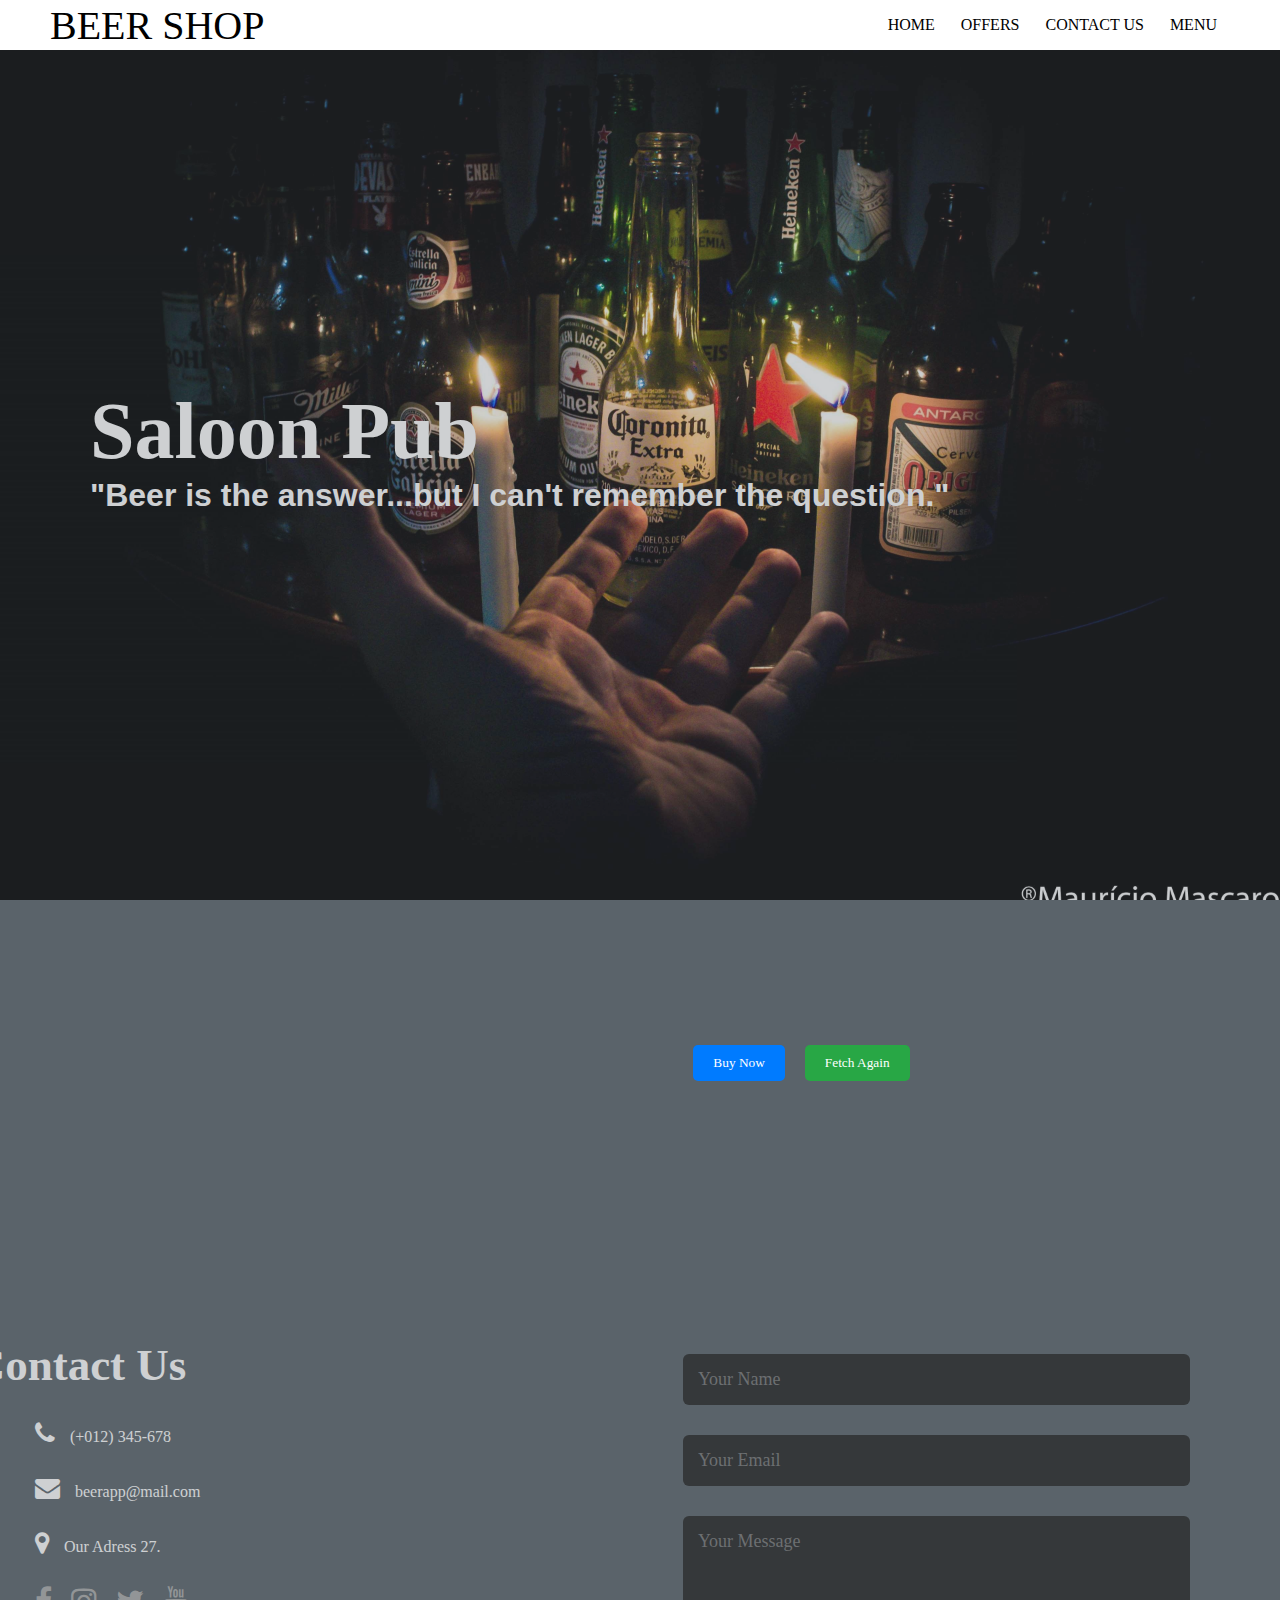
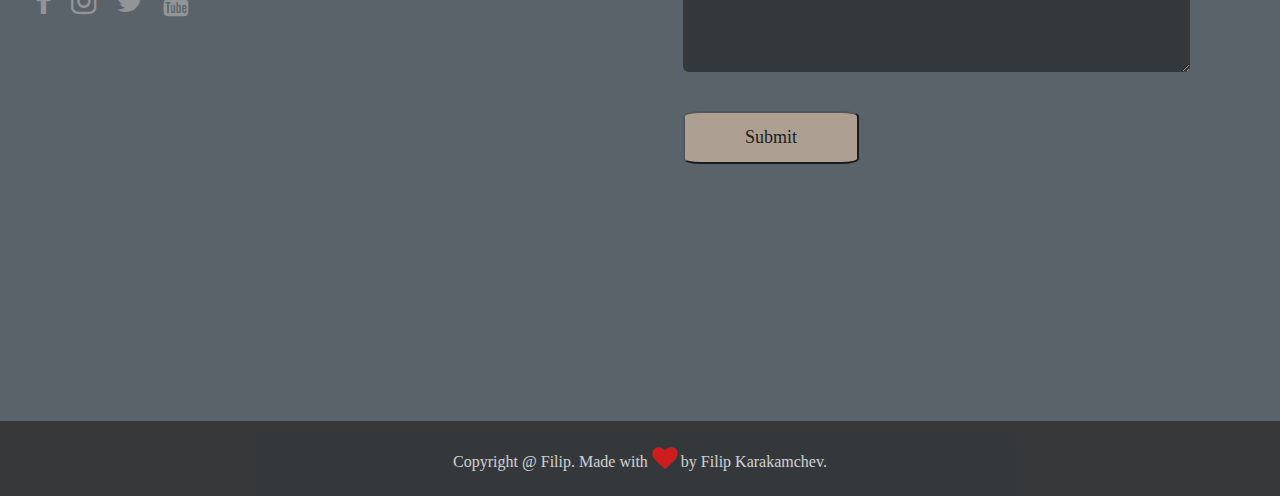
==== index.html @ 1d7de6d0 "beer app" ====
<!DOCTYPE html>
<html lang="en">
<head>
    <meta charset="UTF-8">
    <meta name="viewport" content="width=device-width, initial-scale=1.0">
    <link rel="stylesheet" href="https://cdnjs.cloudflare.com/ajax/libs/font-awesome/4.7.0/css/font-awesome.min.css">
    <link rel="stylesheet" href="src/style.css">
    <title>Beer Generator App</title>
</head>
<body>
    <div id="pre-header">
        <div class="logo">Beer Shop</div>
        <input type="checkbox" id="nav_check">
        <nav>
            <ul>
                <li> <a href="#header">Home</a> </li>
                <li> <a href="#wrapper">Offers</a> </li>
                <li> <a href="#footer">Contact Us</a> </li>
                <li> <a href="./menu.html">Menu</a> </li>
            </ul>
        </nav>
        <label for="nav_check" class="hamburger" hidden>
            <div></div>
            <div></div>
            <div></div>
            <div></div>
        </label>
    </div> 

    
    <!-- Header Section -->
    <div id="header">
        <div class="header container">
            <div class="header-text ">
                <h1>Saloon Pub</h1>
                <h3>"Beer is the answer...but I can't remember the question."</h3>
            </div>
        </div>
    </div>

   

    <!-- Random beer section -->
    <div id="wrapper">
     
        <div class="left-side"> </div>
    <!-- Right Side (Text Content) -->
        <div class="right-side">
           <div class="content-item" id="beer-name"></div>
            <div class="content-item" id="beer-desc"></div>
            <div class="content-item" id="beer-food-paring"></div>
            <div class="buttons">
                <button class="button buy-now" id="btn-buy">Buy Now</button>
                <button class="button fetch-again" id="btn-fetch-again">Fetch Again</button>
            </div>
        </div>
    </div>
    
    <!-- Pop Up loader -->
        <div class="loader" id="popup-loader">
            <img src="./src/img/404-tick.png" alt="tick">
            <h2>Good choice!</h2>
            <p>For more see the menu. Thanks!</p>
            <button type="button" id="close-popup">OK</button>
            
        </div>

        <div class="overlay"></div>

    
    
   

    <!-- Footer-->
    <div id="footer" >
        <div class="footer container">
            <div class="footer-row">
                <div class="contact-left ">
                    <h1 class="sub-title">Contact Us</h1>
                    <p><i class="fa fa-phone"></i>(+012) 345-678</p>
                    <p><i class="fa fa-envelope"></i>beerapp@mail.com</p>
                   <p><i class="fa fa-map-marker"></i>Our Adress 27.</p>
                   <div class="social-icons">
                    <a href="#" class="fa fa-facebook"></a>
                    <a href="#" class="fa fa-instagram"></a>
                    <a href="#" class="fa fa-twitter"></a>
                    <a href="#" class="fa fa-youtube"></a>
                   </div>
                </div>
                <div class="contact-right">
                    <form>
                        <input type="text" name="name" placeholder="Your Name">
                        <input type="email" name="email" placeholder="Your Email">
                         <textarea name="message"  rows="6" placeholder="Your Message"></textarea> 
                        <button type="submit" class="btn">Submit</button>
                    </form>

                </div>
            </div>
        </div>
        <div class="copyright hidden">
            <p>Copyright @ Filip. Made with <i class="fa fa-heart" style="font-size:25px;color:red"></i></i> by Filip Karakamchev.</p>
        </div>
    </div>   

    <script src="src/app.js"></script>
</body>
</html>
---- src/style.css ----
* {
    margin: 0;
    padding: 0;
    font-family: "futura md bt";
    text-decoration: none;
    list-style: none;
    box-sizing: border-box;
}
html{
    scroll-behavior: smooth;
}
body{
    background-color:#5A636A;
    color: white;
}
.overlay {
	display: none;
	position: fixed;
	bottom: 0;
	top: 0;
	left: 0;
	right: 0;
	width: 100%;
	height: 100%;
	z-index: -100000;
	background-color: rgba(0, 0, 0, 0.5);
}
.refresh-btn{
    display: none;
    background-color: transparent;
    border: none;
    padding: 0;
}
.container {
	min-height: 100vh;
	width: 100%;
	display: flex;
	align-items: center;
	justify-content: center;
    padding: 10px 5%;
}
.strong{
    font-weight:bold;
    font-size: 20px;
}
.strong-2{
    font-size: 15px;
}
.name{
    font-weight: bold;
    font-size: 20px;
}



/* Pre Header / Nav Bar */
#pre-header {
    background: #fff;
    width: 100%;
    height: 50px;
    display: flex;
    align-items: center;
    justify-content: space-between;
    padding: 0 50px;
    z-index: 1000;
    position: fixed;
}
#pre-header .logo {
    font-size: 40px;
    text-transform: uppercase;
    color: black;
    font-family: 'Dancing Script';
}
#pre-header nav ul {
    display: flex;
   
}
#pre-header nav ul li a {
    display: inline-block;
    color: #000; 
    padding: 5px 0;
    margin: 0 10px;
    border: 3px solid transparent;
    text-transform: uppercase;
    transition: 0.2s;
   
}
#pre-header nav ul li a:hover,
#pre-header nav ul li a:visited
 {
    border-bottom-color: black;
}
.hamburger {
    cursor: pointer;
    display: none;
}
.hamburger div {
    width: 30px;
    height: 3px;
    margin: 5px 0;
    background: #000;
}
#nav_check{
    display: none;
}


/* Header */
#header {
    background-image: url(./img/bg-3.jpg); 
    opacity: 0.7;
	background-size: cover;
	background-position: top center;
    z-index: -1;
}
#header .header {
	max-width: 1200px;
	margin: 0 auto;
	padding: 0 50px;
	justify-content: flex-start;
}
#header .header-text{
    text-align: center;
}
#header .header h3{
    font-family: 'Oswald', sans-serif;
    font-size: 2rem;
    width:fit-content;
    position: relative;
    margin: 0;
}
 #header .header h1{
    font-family: 'Dancing Script', cursive; 
    font-size: 5rem;
    width:fit-content;
    position: relative;
    margin: 0;
    
} 

/* SECTION GENERATE RANDOM BEER */
/* Wrapper Styles */
#wrapper {
    display: flex;
    flex-direction: column;
    max-width: 800px; 
    margin: 0 auto;
    padding: 20px;
}
/* Left Side */
.left-side {
    margin-right: 10px;
    flex: 1;
    margin-bottom: 20px;
    display: flex;
    justify-content: center; 
    align-items: center; 
    max-width: 300px; 
    
}
/* Image API */
.beer-img-api{
     height:500px;
     width: 150px; 
     background-size: cover;
     background-position: center;
     margin-bottom: 20px;
}

/* Right Side */
.right-side {
    padding-left: 60px;
    flex: 2;
    margin-left: 20px;
    margin-top: 70px; 
    display: flex;
    flex-direction: column;
    
}
/* Buttons Container */
.buttons {
    margin-top: 20px;
    display: flex;
    justify-content: space-between; 
    align-items: center; 
}
/* Buttons Style */
.button {
    padding: 10px 20px;
    border: none;
    border-radius: 5px;
    color: white;
    cursor: pointer;
}
.buy-now {
    background-color: #007bff;
    margin-right: 10px;
}
.fetch-again {
    background-color: #28a745;
    margin-left: 10px;
}

/* LOADER  */
.loader{
    width: 400px;
    background:#fff;
    border-radius: 6px;
    position: absolute;
    top: 0 /*120%*/;
    left: 50%;
    transform:translate(-50%,-50%) scale(0.1);
    color: black;
    text-align: center;
    padding: 0 30px 30px;
    color: #333;
    visibility: hidden;
    transition: transform 0.4s, top 0.4s;

}
.open-popup{
    visibility: visible;
    top: 130%;
    transform:translate(-50%,-50%) scale(1);
    
}
.loader img{
    width: 100px;
    margin-top: -50px;
    border-radius: 50%;
    box-shadow: 0 2px 5px rgba(0, 0, 0, 0.2);
}
.loader h2{
    font-size: 38px;
    font-weight: 500;
    margin: 30px 0 10px;
}
.loader button{
    width: 100%;
    margin-top: 50px;
    padding: 10px 0;
    background: #6fd649;
    color: #fff;
    border: 0;
    outline: none;
    font-size: 18px;
    border-radius: 4px;
    cursor: pointer;
    box-shadow: 0 5px 5px rgba(0, 0, 0, 0.2);

}



/* Footer */
#footer {
    background-image: url(./img/bg-2.jpg);
    opacity: 0.7;
	background-size: cover;
	background-position: top center;
    
}
#footer .footer {
	max-width: 1200px;
	margin: 0 auto;
	padding: 0 50px;
	
}
.footer-row{
    display: flex;
    flex-direction: row;
}
.contact-left{
    margin-left: -5%;
    flex-basis: 35%;
}
.contact-right{
     margin-left: 40%;
}
.contact-left h1{
    font-family: 'Dancing Script', cursive;
    font-size: 45px; 
    margin-left: -30%;
}
.contact-left p{
    margin-top: 30px;
}
.contact-left p i{
    color: white;
    margin-right: 15px;
    font-size: 25px;
}
.social-icons{
    margin-top: 30px;
}
.social-icons a{
    text-decoration: none;
    font-size: 30px;
    margin-right: 15px;
    color: #ababab;
    display: inline-block;
    transition: transform 0.5s;
}
.social-icons a:hover{
    color: #ff004f;
    transform: translateY(-5px);
}
.btn{
    display: inline-block;
    background-color: #D1BAA4;
    border-radius: 10%;
}
.contact-right form{
    width: 100%;
}
form input, form textarea{
    width: 100%;
    border: 0;
    outline: none;
    background: #262626 ;
    padding: 15px;
    margin: 15px 0;
    column-rule-color: #fff;
    font-size: 18px;
    border-radius: 6px;
}
form .btn {
    padding: 14px 60px;
    font-size: 18px;
    margin-top: 20px;
    cursor: pointer;
}
.copyright{
    width: 100%;
    text-align: center;
    padding: 25px 0;
    background: #262626;
    font-weight: 300;
    margin-top: 20px;
}

/* menu */

.container-menu {
    max-width: 1200px;
    margin: 0 auto;
    padding: 20px;
    
  }
  .search-container {
    border-radius: 20px;
    padding: 10px;
    margin-top: 50px;
    margin-bottom: 20px;
 }
  .search-input {
    width: 100%;
    border: none;
    outline: none;
    font-size: 16px;
    padding: 10px;
    border-radius: 20px;
    
  }
  .category-title {
    margin-top: 0;
    padding-bottom: 10px;
    font-size: 30px;
  }
  .category-inputs {
    display: flex;
    margin-bottom: 20px;
    
    
  }
  .category-inputs button {
    flex: 1;
    padding: 8px;
    margin-right: 10px;
    font-size: 20px;
    
  }
  .options {
    margin-bottom: 20px;
    display: block;
  }
  .options select {
    width: 8%;
    padding: 8px;
    border-radius: 5px;
    font-size: 16px;
  }
 .item-container {
    display: flex;
    flex-wrap: wrap;
    justify-content: space-around;
    color: black;
  }
 .item {
    width: calc(30% - 20px);
    background-color: #f9f9f9;
    padding: 20px;
    margin: 10px;
    display: flex;
    flex-direction: column;
    align-items: center;
    text-align: left;
    height: 450px;
  }

  .beer-img-api-menu {
    width: 80px;
    height: 300px;
    object-fit: cover;
    margin-bottom: -3px;
    align-items: center;
  }

  .content-item {
    max-width: 300px;
    margin-bottom: -15px;
    padding: 5px;
    font-size: 15px;
    margin-top: 10px;
  }
/* setting display none for categories section */

#greater-container,
#less-container,
#before-container{
    display: none;
}






  /* MEDIAQUERYS */
  @media screen and (max-width: 768px) {
    .item {
      width: calc(40% - 20px);
    }
  }

  @media screen and (max-width: 480px) {
    .item {
      width: calc(80% - 20px);
    }
    option{
        width: 20%;
    }
  }






  @media screen and (max-width: 480px) {
    
    .search-input{
        width: 100%;
    }
    .category-inputs{
        flex-direction: column;
    }
    .options select{
        width: 30%;
    }
    .category-title{
        font-size: 20px;
    }
  }

/* Media Querys */
@media only screen and (max-width: 1024px) {
    #pre-header {
        padding: 0 30px;
    }
    /* header */
    #header h1,h3{
        margin-left: 5%;
    }
    /* footer */
    #footer{
        margin-top: 0%;
    }
    .contact-left{
        margin-left: 5%;
        flex-basis: 50%;
        
    }
    .contact-left p{
        margin-left: -5%;
    }
    
}

/* For Tablets */
@media only screen and (max-width: 820px) {
    /* hamburger menu and pre-header */
    .hamburger {
        display: block;
    }
    #pre-header nav {
        position: absolute;
        width: 100%;
        left: -100%;
        top: 50px;
        width: 100%;
        background: #fff;
        padding: 30px;
        transition: 0.3s;
    }
    #pre-header #nav_check:checked ~ nav {
        left: 0;
    }
    #pre-header nav ul {
        display: block;
    }
    #pre-header nav ul li a {
        margin: 5px 0;
    }
      /* header */
      #header .header-text{
        margin-left: -20px;
        margin-top: 80px;
    }
    #header .header h1{
        font-size: 4rem;
    }
    #header .header h3{
        font-size: 25 px;
    }
    /* footer */
    .footer-row{
        flex-direction: column;
      }
      .contact-left{
        margin-bottom: 5%;
      }
      .contact-left h1{
       margin-left: -5%;
       margin-top: 5%;
      }
      .contact-left p{
        margin-left: 5%;
      }
      .social-icons{
        margin-left: 5%;
      }
      form{
        margin-left:-50%;
      }
      
}
@media only screen and (max-width: 600px) {
    .cart-container {
        width: 100%;
    }
}

/* Media for mobile */
@media screen and (max-width: 480px){
    /* header */
    #header .header h3{
        font-size: 25px;
    }

     /* Footer */
    .contact-left h1{
        margin-left: -6%;
    }
    form input, form textarea{
        width: 160%;
    }
    /* RANDOM BEER */
    .right-side{
        justify-content: flex-start;
        margin-left: -40px;
    }
    .beer-img-api{
        height: 70%;
        margin-left: 30px;
    }
    .open-popup{
        top: 150%;
        width: 90%;
    }
      

}
/* Media Queries for smaller screens */
@media screen and (min-width: 768px) {
    #wrapper {
        flex-direction: row; 
    }

    .left-side {
        order: 1; 
        flex: 1;
        display: flex;
        justify-content: flex-end; 
    }

    .right-side {
        order: 2; 
        margin-top: 90px; 
        margin-left: 200px; 
        align-items: flex-start;/
    }
}
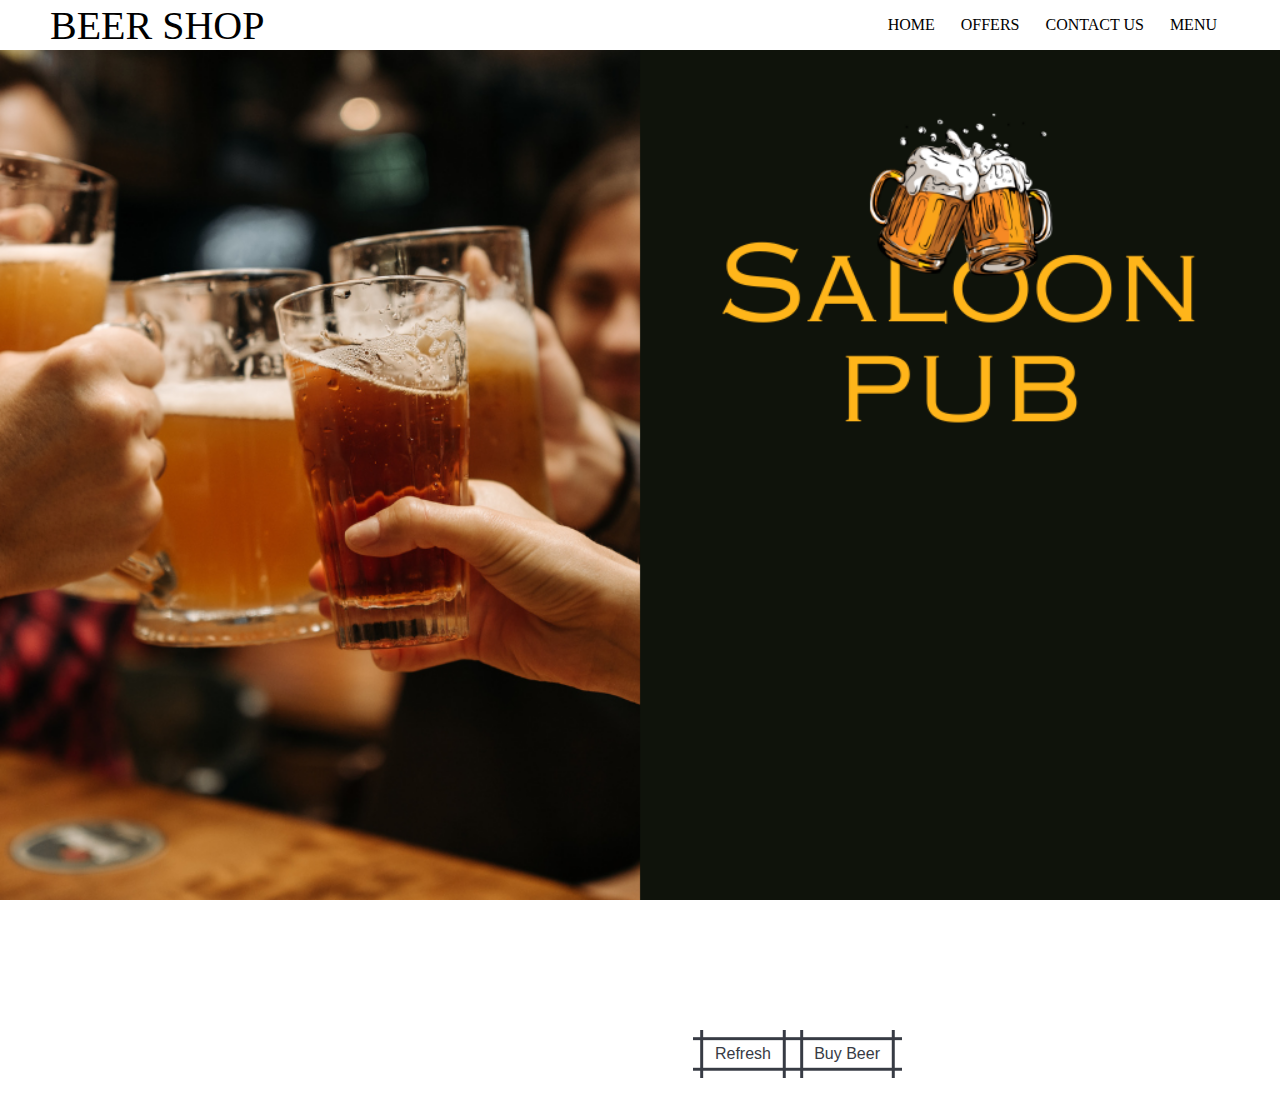
==== commit 79e1ae47: "full apl" ====
--- a/index.html
+++ b/index.html
@@ -4,10 +4,12 @@
     <meta charset="UTF-8">
     <meta name="viewport" content="width=device-width, initial-scale=1.0">
     <link rel="stylesheet" href="https://cdnjs.cloudflare.com/ajax/libs/font-awesome/4.7.0/css/font-awesome.min.css">
-    <link rel="stylesheet" href="src/style.css">
-    <title>Beer Generator App</title>
+   
+    <link rel="stylesheet" href="src/index/style.css">
+    <title>Saloon Pub | Home</title>
 </head>
 <body>
+    <!-- Pre-header section -->
     <div id="pre-header">
         <div class="logo">Beer Shop</div>
         <input type="checkbox" id="nav_check">
@@ -26,83 +28,40 @@
             <div></div>
         </label>
     </div> 
+    <!-- Background Image -->
+    <div id="header-home">
+        <div class="header-home container"> </div>
+    </div> 
 
-    
-    <!-- Header Section -->
-    <div id="header">
-        <div class="header container">
-            <div class="header-text ">
-                <h1>Saloon Pub</h1>
-                <h3>"Beer is the answer...but I can't remember the question."</h3>
+ <!-- Random beer section -->
+    <div id="wrapper">
+        
+        <div class="left-side">
+        <!-- <img src="./src/img/beer.png" alt="beer-img" class="beer-img-api"> -->
+        </div>
+        <!-- Right Side (Text Content) -->
+        <div class="right-side">
+            <div class="content-item" id="beer-name"></div>
+            <div class="content-item" id="beer-desc"><span class="item-name"></div>
+            <div class="content-item" id="beer-food-paring"></div>
+         <!-- buttons -->
+            <div class="buttons">
+                <button class=" button button-89 " role="button" id="btn-fetch-again">Refresh</button>
+                <button  class=" button button-89 " role="button" id="btn-buy">Buy Beer</button>
             </div>
-        </div>
+     </div>
     </div>
 
-   
+<!-- Pop Up loader -->
+    <div class="loader" id="popup-loader">
+        <img src="src/img/404-tick.png" alt="tick"> 
+        <h2>Good choice!</h2>
+        <p>For more see the menu. Thanks!</p>
+        <button type="button" id="close-popup">OK</button>
+    </div>
 
-    <!-- Random beer section -->
-    <div id="wrapper">
-     
-        <div class="left-side"> </div>
-    <!-- Right Side (Text Content) -->
-        <div class="right-side">
-           <div class="content-item" id="beer-name"></div>
-            <div class="content-item" id="beer-desc"></div>
-            <div class="content-item" id="beer-food-paring"></div>
-            <div class="buttons">
-                <button class="button buy-now" id="btn-buy">Buy Now</button>
-                <button class="button fetch-again" id="btn-fetch-again">Fetch Again</button>
-            </div>
-        </div>
-    </div>
-    
-    <!-- Pop Up loader -->
-        <div class="loader" id="popup-loader">
-            <img src="./src/img/404-tick.png" alt="tick">
-            <h2>Good choice!</h2>
-            <p>For more see the menu. Thanks!</p>
-            <button type="button" id="close-popup">OK</button>
-            
-        </div>
+    <div class="overlay"></div>
 
-        <div class="overlay"></div>
-
-    
-    
-   
-
-    <!-- Footer-->
-    <div id="footer" >
-        <div class="footer container">
-            <div class="footer-row">
-                <div class="contact-left ">
-                    <h1 class="sub-title">Contact Us</h1>
-                    <p><i class="fa fa-phone"></i>(+012) 345-678</p>
-                    <p><i class="fa fa-envelope"></i>beerapp@mail.com</p>
-                   <p><i class="fa fa-map-marker"></i>Our Adress 27.</p>
-                   <div class="social-icons">
-                    <a href="#" class="fa fa-facebook"></a>
-                    <a href="#" class="fa fa-instagram"></a>
-                    <a href="#" class="fa fa-twitter"></a>
-                    <a href="#" class="fa fa-youtube"></a>
-                   </div>
-                </div>
-                <div class="contact-right">
-                    <form>
-                        <input type="text" name="name" placeholder="Your Name">
-                        <input type="email" name="email" placeholder="Your Email">
-                         <textarea name="message"  rows="6" placeholder="Your Message"></textarea> 
-                        <button type="submit" class="btn">Submit</button>
-                    </form>
-
-                </div>
-            </div>
-        </div>
-        <div class="copyright hidden">
-            <p>Copyright @ Filip. Made with <i class="fa fa-heart" style="font-size:25px;color:red"></i></i> by Filip Karakamchev.</p>
-        </div>
-    </div>   
-
-    <script src="src/app.js"></script>
+   <script src="/src/index/app.js"></script>
 </body>
 </html>--- a/src/index/style.css
+++ b/src/index/style.css
@@ -0,0 +1,392 @@
+*{
+    margin: 0;
+    padding: 0;
+    box-sizing: border-box;
+    text-decoration: none;
+    list-style: none;
+}
+html{
+    scroll-behavior: smooth;
+}
+.overlay {
+	display: none;
+	position: fixed;
+	bottom: 0;
+	top: 0;
+	left: 0;
+	right: 0;
+	width: 100%;
+	height: 100%;
+	z-index: -100000;
+	background-color: rgba(0, 0, 0, 0.5);
+}
+.strong{
+    font-weight:bold;
+    font-size: 20px;
+}
+.strong-2{
+    font-size: 15px;
+}
+.name{
+    font-weight: bold;
+    font-size: 20px;
+}
+.container {
+	min-height: 100vh;
+	width: 100%;
+	display: flex;
+	align-items: center;
+	justify-content: center;
+    padding: 10px 5%;
+}
+/* Pre Header / Nav Bar */
+#pre-header {
+    background: #fff;
+    width: 100%;
+    height: 50px;
+    display: flex;
+    align-items: center;
+    justify-content: space-between;
+    padding: 0 50px;
+    z-index: 1000;
+    position: fixed;
+    
+}
+#pre-header .logo {
+    font-size: 40px;
+    text-transform: uppercase;
+    color: black;
+    font-family: 'Dancing Script';
+}
+#pre-header nav ul {
+    display: flex;
+   
+}
+#pre-header nav ul li a {
+    display: inline-block;
+    color: #000; 
+    padding: 5px 0;
+    margin: 0 10px;
+    border: 3px solid transparent;
+    text-transform: uppercase;
+    transition: 0.2s;
+   
+}
+#pre-header nav ul li a:hover,
+#pre-header nav ul li a:visited
+ {
+    border-bottom-color: black;
+}
+.hamburger {
+    cursor: pointer;
+    display: none;
+}
+.hamburger div {
+    width: 30px;
+    height: 3px;
+    margin: 5px 0;
+    background: #000;
+}
+#nav_check{
+    display: none;
+}
+/* Header */
+#header-home {
+    background-image: url(/src/img/3.png); 
+    /* opacity: 0.7; */
+	background-size: cover;
+	background-position: top center;
+    /* z-index: -1; */
+}
+#header-home .header-home {
+	max-width: 1200px;
+	margin: 0 auto;
+	padding: 0 50px;
+	justify-content: flex-start;
+}
+
+/* Wrapper random beer */
+
+#wrapper {
+    display: flex;
+    flex-direction: column;
+    max-width: 800px; 
+    margin: 0 auto;
+    padding: 20px;
+}
+/* Left Side */
+.left-side {
+    margin-right: 10px;
+    flex: 1;
+    margin-bottom: 20px;
+    display: flex;
+    justify-content: center; 
+    align-items: center; 
+    max-width: 300px; 
+    
+}
+/* Image API */
+.beer-img-api{
+     height:500px;
+     width: 150px; 
+     background-size: cover;
+     background-position: center;
+     margin-bottom: 20px;
+}
+
+/* Right Side */
+.right-side {
+    padding-left: 60px;
+    flex: 2;
+    margin-left: 20px;
+    margin-top: 70px; 
+    display: flex;
+    flex-direction: column;
+    
+}
+/* Buttons Container */
+.buttons {
+    margin-top: 20px;
+    display: flex;
+    justify-content: space-between; 
+    align-items: center; 
+}
+/* Buttons Style */
+
+.button-89 {
+    --b: 3px;   /* border thickness */
+    --s: .45em; /* size of the corner */
+    --color: #373B44;
+    
+    padding: calc(.5em + var(--s)) calc(.9em + var(--s));
+    color: var(--color);
+    --_p: var(--s);
+    background:
+      conic-gradient(from 90deg at var(--b) var(--b),#0000 90deg,var(--color) 0)
+      var(--_p) var(--_p)/calc(100% - var(--b) - 2*var(--_p)) calc(100% - var(--b) - 2*var(--_p));
+    transition: .3s linear, color 0s, background-color 0s;
+    outline: var(--b) solid #0000;
+    outline-offset: .6em;
+    font-size: 16px;
+  
+    border: 0;
+  
+    user-select: none;
+    -webkit-user-select: none;
+    touch-action: manipulation;
+  }
+  
+  .button-89:hover,
+  .button-89:focus-visible{
+    --_p: 0px;
+    outline-color: var(--color);
+    outline-offset: .05em;
+  }
+  
+  .button-89:active {
+    background: var(--color);
+    color: #fff;
+  }
+/* Loader */
+.loader{
+    width: 400px;
+    background:#fff;
+    border-radius: 6px;
+    position: absolute;
+    top: 0 /*120%*/;
+    left: 50%;
+    transform:translate(-50%,-50%) scale(0.1);
+    color: black;
+    text-align: center;
+    padding: 0 30px 30px;
+    color: #333;
+    visibility: hidden;
+    transition: transform 0.4s, top 0.4s;
+
+}
+.open-popup{
+    visibility: visible;
+    top: 130%;
+    transform:translate(-50%,-50%) scale(1);
+    
+}
+.loader img{
+    width: 100px;
+    margin-top: -50px;
+    border-radius: 50%;
+    box-shadow: 0 2px 5px rgba(0, 0, 0, 0.2);
+}
+.loader h2{
+    font-size: 38px;
+    font-weight: 500;
+    margin: 30px 0 10px;
+}
+.loader button{
+    width: 100%;
+    margin-top: 50px;
+    padding: 10px 0;
+    background: #6fd649;
+    color: #fff;
+    border: 0;
+    outline: none;
+    font-size: 18px;
+    border-radius: 4px;
+    cursor: pointer;
+    box-shadow: 0 5px 5px rgba(0, 0, 0, 0.2);
+
+}
+
+
+
+
+
+
+
+
+
+
+
+
+
+/* Media Querys */
+@media only screen and (max-width: 1024px) {
+    #pre-header {
+        padding: 0 30px;
+    }
+    /* header */
+    #header h1,h3{
+        margin-left: 5%;
+    }
+    /* footer */
+    #footer{
+        margin-top: 0%;
+    }
+    .contact-left{
+        margin-left: 5%;
+        flex-basis: 50%;
+        
+    }
+    .contact-left p{
+        margin-left: -5%;
+    }
+    
+}
+
+
+/* For Tablets */
+@media only screen and (max-width: 820px) {
+    /* hamburger menu and pre-header */
+    .hamburger {
+        display: block;
+    }
+    #pre-header nav {
+        position: absolute;
+        width: 100%;
+        left: -100%;
+        top: 50px;
+        width: 100%;
+        background: #fff;
+        padding: 30px;
+        transition: 0.3s;
+    }
+    #pre-header #nav_check:checked ~ nav {
+        left: 0;
+    }
+    #pre-header nav ul {
+        display: block;
+    }
+    #pre-header nav ul li a {
+        margin: 5px 0;
+    }
+      
+    /* footer */
+    .footer-row{
+        flex-direction: column;
+      }
+      .contact-left{
+        margin-bottom: 5%;
+      }
+      .contact-left h1{
+       margin-left: -5%;
+       margin-top: 5%;
+      }
+      .contact-left p{
+        margin-left: 5%;
+      }
+      .social-icons{
+        margin-left: 5%;
+      }
+      form{
+        margin-left:-50%;
+      }
+      
+}
+
+
+/* Media for mobile */
+@media screen and (max-width: 480px){
+    /* header */
+    
+    #header-home{
+        display: none;
+    }
+    #header-home {
+        background-image: url(/src/img/mobile-bg.png); 
+        display: block;
+        background-size: cover;
+        background-position: top center;
+      
+    }
+    
+     /* Footer */
+    .contact-left h1{
+        margin-left: -6%;
+    }
+    form input, form textarea{
+        width: 160%;
+    }
+     /* RANDOM BEER */
+     .right-side{
+        justify-content: flex-start;
+        margin-left: -40px;
+    }
+    .beer-img-api{
+        width: 70%;
+        height: 60%;
+        /* margin-left: 30px; */
+        display: block;
+    }
+    .left-side{
+        width: 100%;
+        max-width: 200%;
+        height: auto;
+        overflow: hidden;
+    }
+    .open-popup{
+        top: 150%;
+        width: 90%;
+    }
+    
+}
+@media screen and (min-width: 768px) {
+    #wrapper {
+        flex-direction: row; 
+    }
+
+    .left-side {
+        order: 1; 
+        flex: 1;
+        display: flex;
+        justify-content: flex-end; 
+    }
+
+    .right-side {
+        order: 2; 
+        margin-top: 90px; 
+        margin-left: 200px; 
+        align-items: flex-start;/
+    }
+}
+
+
+/* MENU HTML */
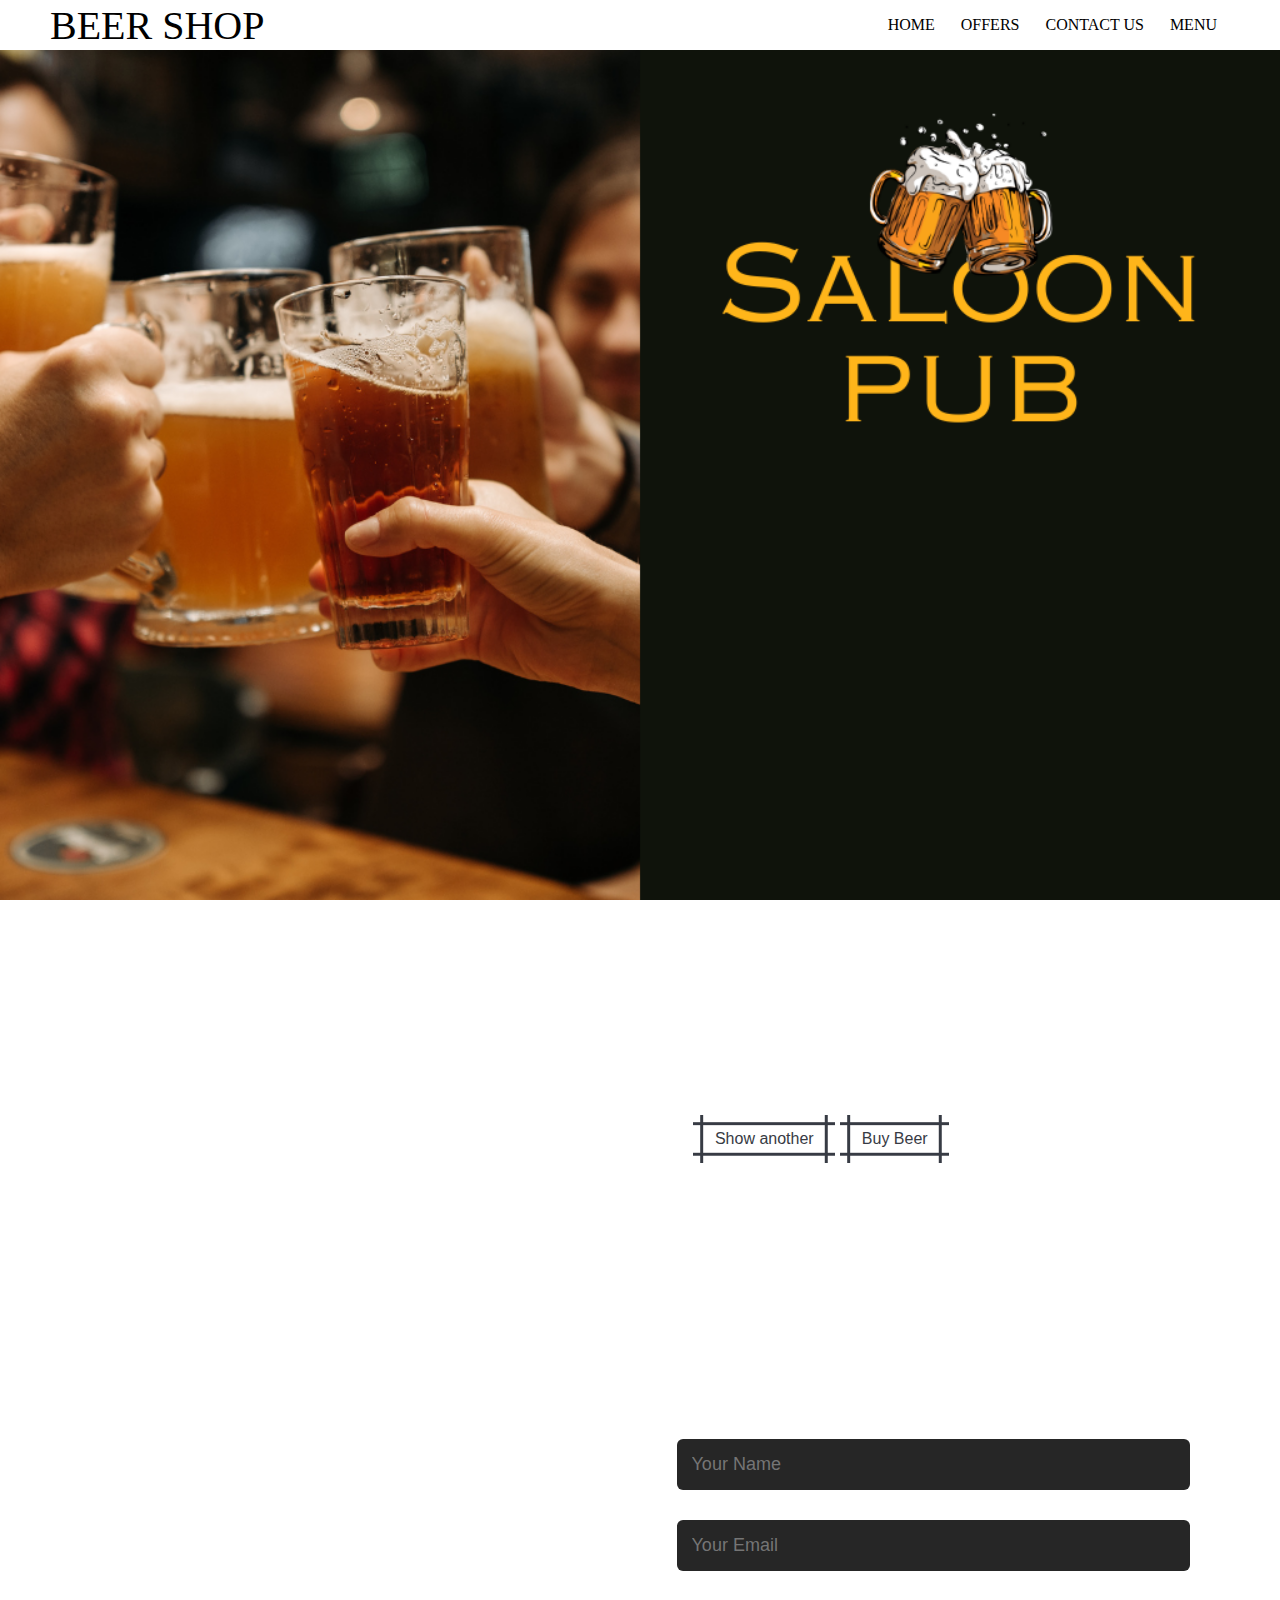
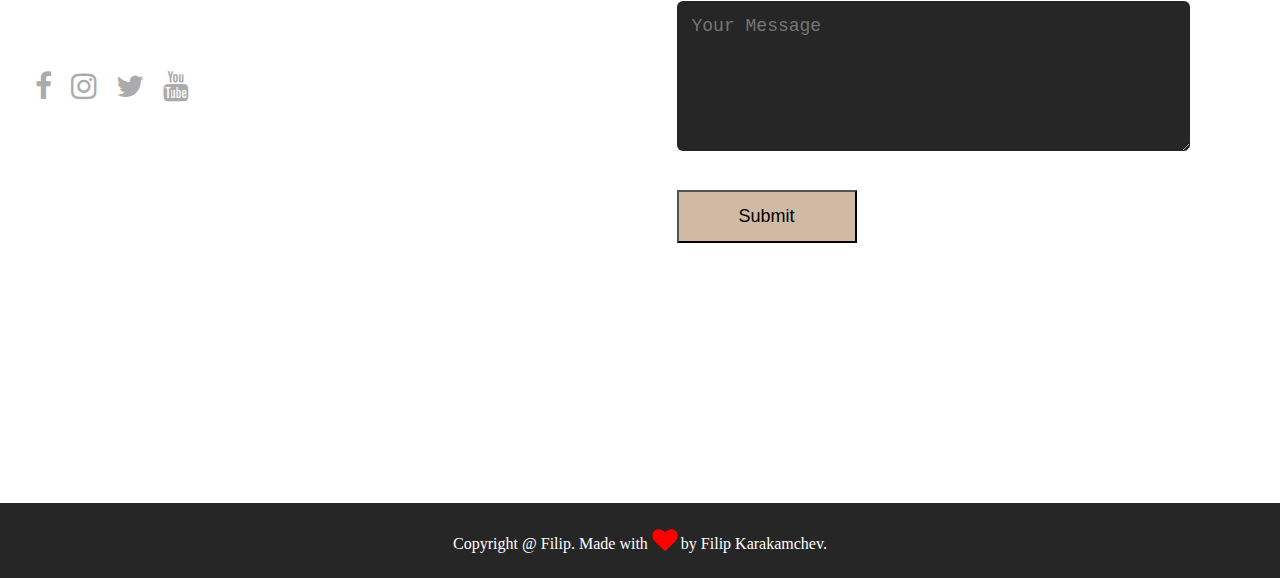
==== commit f05bba7f: "final app" ====
--- a/index.html
+++ b/index.html
@@ -9,6 +9,7 @@
     <title>Saloon Pub | Home</title>
 </head>
 <body>
+
     <!-- Pre-header section -->
     <div id="pre-header">
         <div class="logo">Beer Shop</div>
@@ -28,6 +29,7 @@
             <div></div>
         </label>
     </div> 
+    
     <!-- Background Image -->
     <div id="header-home">
         <div class="header-home container"> </div>
@@ -46,21 +48,54 @@
             <div class="content-item" id="beer-food-paring"></div>
          <!-- buttons -->
             <div class="buttons">
-                <button class=" button button-89 " role="button" id="btn-fetch-again">Refresh</button>
+                <button class=" button button-89 " role="button" id="btn-fetch-again">Show another</button>
                 <button  class=" button button-89 " role="button" id="btn-buy">Buy Beer</button>
             </div>
      </div>
     </div>
 
 <!-- Pop Up loader -->
-    <div class="loader" id="popup-loader">
+    <div class="modal" id="popup-loader">
         <img src="src/img/404-tick.png" alt="tick"> 
         <h2>Good choice!</h2>
         <p>For more see the menu. Thanks!</p>
         <button type="button" id="close-popup">OK</button>
     </div>
+<!-- overlay for modal -->
+    <div class="overlay"></div>
 
-    <div class="overlay"></div>
+    
+    <!-- Footer/ Contact Us Section -->
+    <div id="footer" >
+        <div class="footer container">
+            <div class="footer-row">
+                <div class="contact-left hidden">
+                    <h1 class="sub-title">Contact Us</h1>
+                    <p><i class="fa fa-phone"></i>(+012) 345-678</p>
+                    <p><i class="fa fa-envelope"></i>beer@mail.com</p>
+                   <p><i class="fa fa-map-marker"></i>Our Adress 27.</p>
+                   <div class="social-icons">
+                    <a href="#" class="fa fa-facebook"></a>
+                    <a href="#" class="fa fa-instagram"></a>
+                    <a href="#" class="fa fa-twitter"></a>
+                    <a href="#" class="fa fa-youtube"></a>
+                   </div>
+                </div>
+                <div class="contact-right hidden">
+                    <form>
+                        <input type="text" name="name" placeholder="Your Name">
+                        <input type="email" name="email" placeholder="Your Email">
+                        <textarea name="message"  rows="6" placeholder="Your Message"></textarea>
+                        <button type="submit" class="btn">Submit</button>
+                    </form>
+
+                </div>
+            </div>
+        </div>
+        <div class="copyright hidden">
+            <p>Copyright @ Filip. Made with <i class="fa fa-heart" style="font-size:25px;color:red"></i></i> by Filip Karakamchev.</p>
+        </div>
+    </div> 
 
    <script src="/src/index/app.js"></script>
 </body>
--- a/src/index/style.css
+++ b/src/index/style.css
@@ -20,17 +20,12 @@
 	z-index: -100000;
 	background-color: rgba(0, 0, 0, 0.5);
 }
+
+/* Spans */
 .strong{
-    font-weight:bold;
-    font-size: 20px;
-}
-.strong-2{
     font-size: 15px;
-}
-.name{
     font-weight: bold;
-    font-size: 20px;
-}
+  }
 .container {
 	min-height: 100vh;
 	width: 100%;
@@ -126,12 +121,16 @@
     
 }
 /* Image API */
+.beer-img-api-alt{
+    width: 200px;
+    max-width: 210px;
+    height: 400px;
+}
 .beer-img-api{
-     height:500px;
-     width: 150px; 
-     background-size: cover;
-     background-position: center;
-     margin-bottom: 20px;
+    width: 140px;
+    max-width: 210px;
+    height: 500px;
+    
 }
 
 /* Right Side */
@@ -147,9 +146,8 @@
 /* Buttons Container */
 .buttons {
     margin-top: 20px;
-    display: flex;
-    justify-content: space-between; 
-    align-items: center; 
+    text-align: center;
+    
 }
 /* Buttons Style */
 
@@ -188,7 +186,7 @@
     color: #fff;
   }
 /* Loader */
-.loader{
+.modal{
     width: 400px;
     background:#fff;
     border-radius: 6px;
@@ -210,18 +208,18 @@
     transform:translate(-50%,-50%) scale(1);
     
 }
-.loader img{
+.modal img{
     width: 100px;
     margin-top: -50px;
     border-radius: 50%;
     box-shadow: 0 2px 5px rgba(0, 0, 0, 0.2);
 }
-.loader h2{
+.modal h2{
     font-size: 38px;
     font-weight: 500;
     margin: 30px 0 10px;
 }
-.loader button{
+.modal button{
     width: 100%;
     margin-top: 50px;
     padding: 10px 0;
@@ -233,7 +231,93 @@
     border-radius: 4px;
     cursor: pointer;
     box-shadow: 0 5px 5px rgba(0, 0, 0, 0.2);
-
+}
+
+
+/* Footer / Contat Us Section */
+#footer {
+    background-image: url(/src/img/bg-2.jpg); 
+	background-size: cover;
+	background-position: top center;
+    color: white;
+    
+}
+#footer .footer {
+	max-width: 1200px;
+	margin: 0 auto;
+	padding: 0 50px;
+	
+}
+.footer-row{
+    display: flex;
+    flex-direction: row;
+}
+.contact-left{
+    margin-left: -5%;
+    flex-basis: 35%;
+}
+.contact-right{
+     margin-left: 40%;
+}
+.contact-left h1{
+    font-family: 'Dancing Script', cursive;
+    font-size: 45px; 
+    margin-left: -30%;
+}
+.contact-left p{
+    margin-top: 30px;
+}
+.contact-left p i{
+    color: white;
+    margin-right: 15px;
+    font-size: 25px;
+}
+.social-icons{
+    margin-top: 30px;
+}
+.social-icons a{
+    text-decoration: none;
+    font-size: 30px;
+    margin-right: 15px;
+    color: #ababab;
+    display: inline-block;
+    transition: transform 0.5s;
+}
+.social-icons a:hover{
+    color: #ff004f;
+    transform: translateY(-5px);
+}
+.btn{
+    display: inline-block;
+    background-color: #D1BAA4 ;
+}
+.contact-right form{
+    width: 100%;
+}
+form input, form textarea{
+    width: 100%;
+    border: 0;
+    outline: none;
+    background: #262626 ;
+    padding: 15px;
+    margin: 15px 0;
+    column-rule-color: #fff;
+    font-size: 18px;
+    border-radius: 6px;
+}
+form .btn {
+    padding: 14px 60px;
+    font-size: 18px;
+    margin-top: 20px;
+    cursor: pointer;
+}
+.copyright{
+    width: 100%;
+    text-align: center;
+    padding: 25px 0;
+    background: #262626;
+    font-weight: 300;
+    margin-top: 20px;
 }
 
 
@@ -349,11 +433,15 @@
      .right-side{
         justify-content: flex-start;
         margin-left: -40px;
+        font-size: 18px;
+    }
+    .strong{
+        font-size: 20px;
     }
     .beer-img-api{
-        width: 70%;
-        height: 60%;
-        /* margin-left: 30px; */
+        width: 38%;
+        
+        max-width: 80%;
         display: block;
     }
     .left-side{
@@ -382,9 +470,13 @@
 
     .right-side {
         order: 2; 
-        margin-top: 90px; 
+        margin-top: 175px; 
         margin-left: 200px; 
-        align-items: flex-start;/
+        align-items: flex-start;
+        font-size: 20px;
+    }
+    .strong{
+        font-size: 22px;
     }
 }
 
